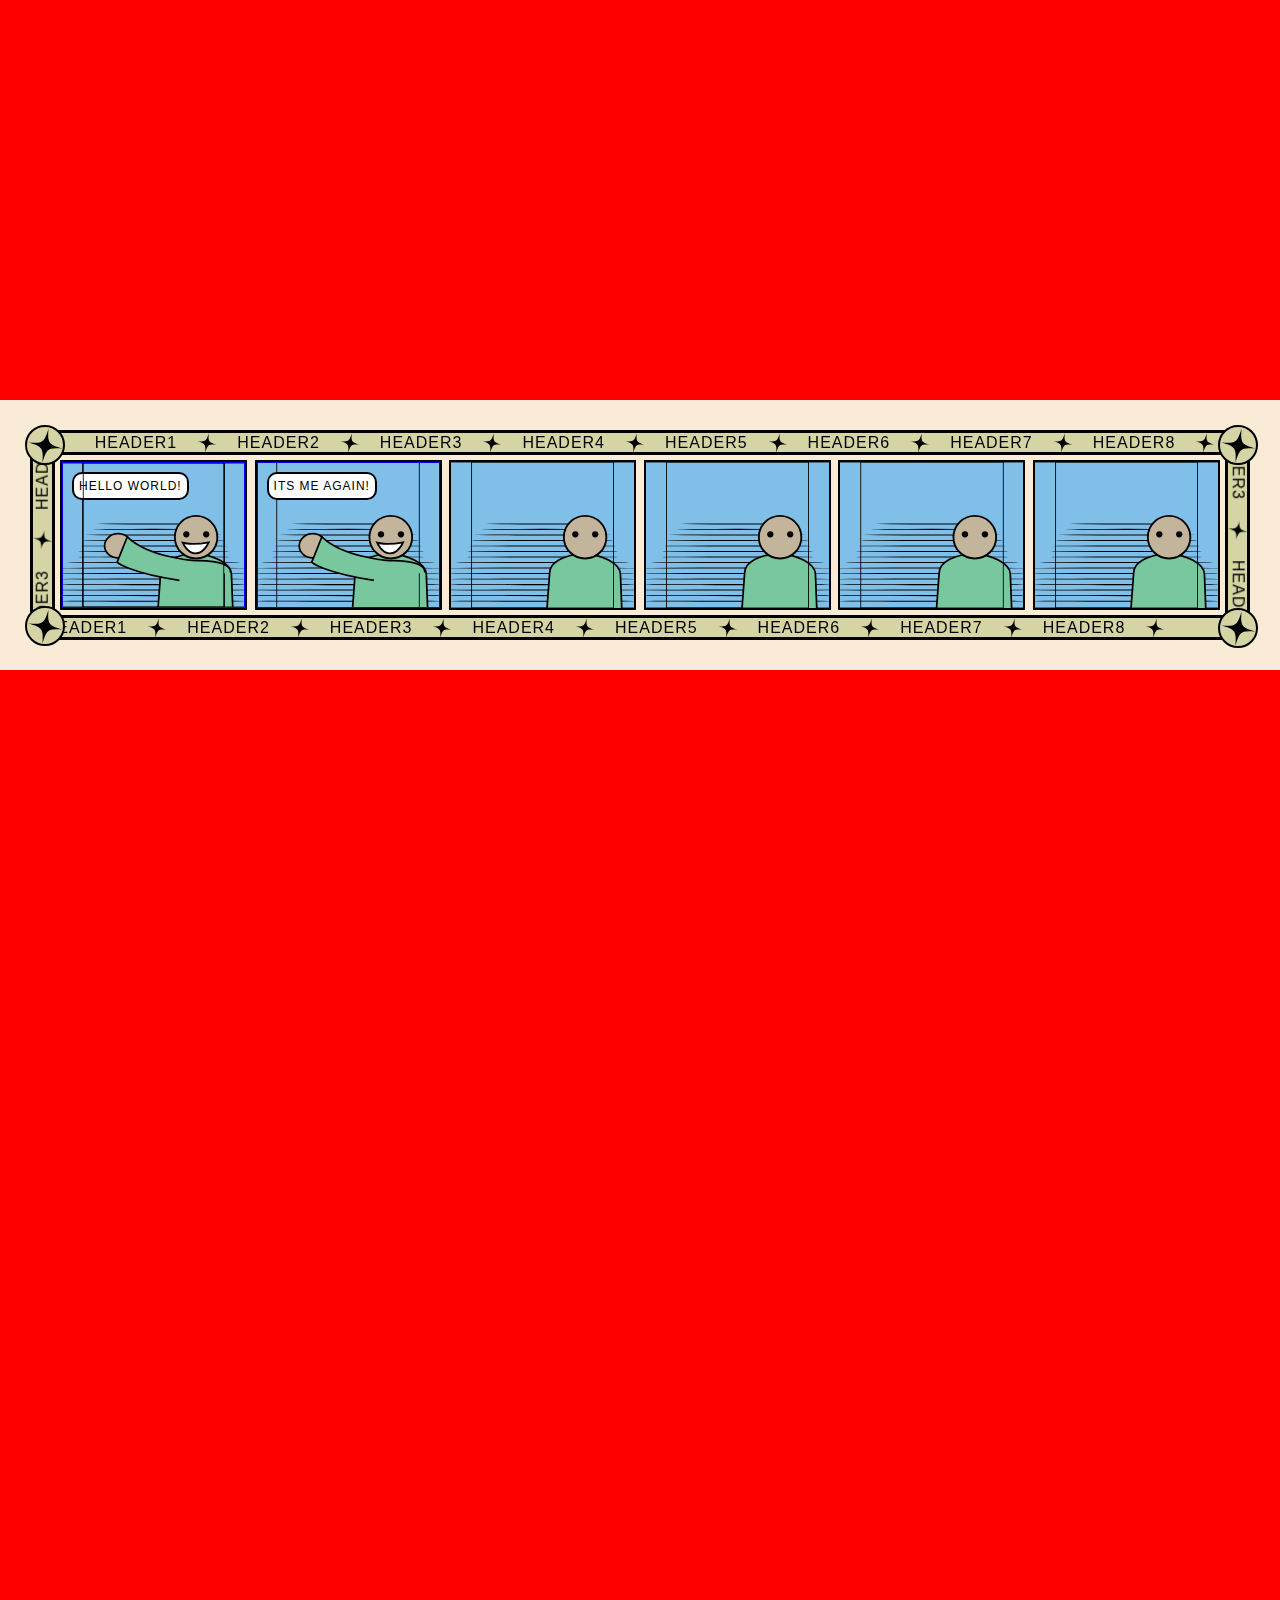
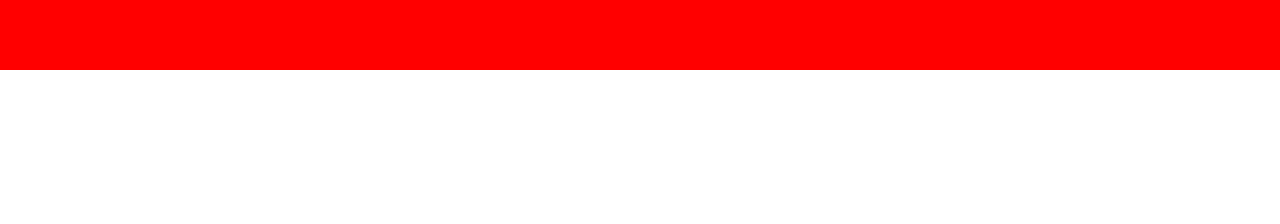
==== index.html @ 5d75104e "second commit" ====
<!DOCTYPE html>
<html lang="en">

<head>
    <meta charset="UTF-8">
    <meta http-equiv="X-UA-Compatible" content="IE=edge">
    <meta name="viewport" content="width=device-width, initial-scale=1.0">

    <!-- Stop Favicon Error  -->
    <link rel="shortcut icon" href="#">

    <link rel="stylesheet" href="comic-frames01.css">
    <title>Document</title>
</head>

<body>
    <div class="scratch" style="background-color: red; height: 40rem;"></div>


    <section class="section section-grid d-grid">
        <div class="container multi-frames-container d-grid">


            <div class="frame-container span-2-vert">


                <div class="text-bubble place-items-center">
                    <p>Hello World!</p>
                </div>
                <img src="illus/individual-frames01-01.svg" class="place-svg frame-svg" alt="">
                <img src="illus/individual-frames01-02.svg" class="place-svg frame-svg overlay-svg" alt="">
            
            
            
            </div>





            <div class="frame-container">
                <div class="text-bubble place-items-center">
                    <p>Its me again!</p>
                </div>

                <!-- Embedded SVG must be in wrapper -->
                <div class="svg-wrapper overlay-svg">
                    <svg class="place-embedded-svg">
                        <use href="#hand-face-overlay01"></use>
                    </svg>
                </div>
                <img src="illus/individual-frames01-01.svg" class="place-svg frame-svg" alt="">

            </div>
            <div class="frame-container">
                <img src="illus/individual-frames01-01.svg" class="place-svg frame-svg" alt="">
            </div>
            <div class="frame-container">
                <img src="illus/individual-frames01-01.svg" class="place-svg frame-svg" alt="">
            </div>
            <div class="frame-container">
                <img src="illus/individual-frames01-01.svg" class="place-svg frame-svg" alt="">
            </div>
            <div class="frame-container span-2-vert">
                <img src="illus/individual-frames01-01.svg" class="place-svg frame-svg" alt="">
            </div>


            <!-- Border Top  -->
        </div>
        <div class="scroll-container top-border place-items-center">
            <div class="scrolling-text">
                <p class="text-block">HEADER1</p>
                <img src="illus/scrolling-star-01.svg" alt="" class="star">
                <p class="text-block">HEADER2</p>
                <img src="illus/scrolling-star-01.svg" alt="" class="star">
                <p class="text-block">HEADER3</p>
                <img src="illus/scrolling-star-01.svg" alt="" class="star">
                <p class="text-block">HEADER4</p>
                <img src="illus/scrolling-star-01.svg" alt="" class="star">
                <p class="text-block">HEADER5</p>
                <img src="illus/scrolling-star-01.svg" alt="" class="star">
                <p class="text-block">HEADER6</p>
                <img src="illus/scrolling-star-01.svg" alt="" class="star">
                <p class="text-block">HEADER7</p>
                <img src="illus/scrolling-star-01.svg" alt="" class="star">
                <p class="text-block">HEADER8</p>
                <img src="illus/scrolling-star-01.svg" alt="" class="star">
            </div>
        </div>

        <!-- Bottom Border  -->
        <div class="scroll-container bottom-border place-items-center">
            <div class="scrolling-text">
                <p class="text-block">HEADER1</p>
                <img src="illus/scrolling-star-01.svg" alt="" class="star">
                <p class="text-block">HEADER2</p>
                <img src="illus/scrolling-star-01.svg" alt="" class="star">
                <p class="text-block">HEADER3</p>
                <img src="illus/scrolling-star-01.svg" alt="" class="star">
                <p class="text-block">HEADER4</p>
                <img src="illus/scrolling-star-01.svg" alt="" class="star">
                <p class="text-block">HEADER5</p>
                <img src="illus/scrolling-star-01.svg" alt="" class="star">
                <p class="text-block">HEADER6</p>
                <img src="illus/scrolling-star-01.svg" alt="" class="star">
                <p class="text-block">HEADER7</p>
                <img src="illus/scrolling-star-01.svg" alt="" class="star">
                <p class="text-block">HEADER8</p>
                <img src="illus/scrolling-star-01.svg" alt="" class="star">
            </div>
        </div>

        <!-- Border Left   -->

        <div class="scroll-container left-border place-items-center">
            <div class="scrolling-text rotate-left">
                <p class="text-block">HEADER1</p>
                <img src="illus/scrolling-star-01.svg" alt="" class="star">
                <p class="text-block">HEADER2</p>
                <img src="illus/scrolling-star-01.svg" alt="" class="star">
                <p class="text-block">HEADER3</p>
                <img src="illus/scrolling-star-01.svg" alt="" class="star">
                <p class="text-block">HEADER4</p>
                <img src="illus/scrolling-star-01.svg" alt="" class="star">
                <p class="text-block">HEADER5</p>
                <img src="illus/scrolling-star-01.svg" alt="" class="star">
                <p class="text-block">HEADER6</p>
                <img src="illus/scrolling-star-01.svg" alt="" class="star">
            </div>
        </div>

        <!-- Border Right   -->
        <div class="scroll-container right-border place-items-center">
            <div class="scrolling-text rotate-right">
                <p class="text-block">HEADER1</p>
                <img src="illus/scrolling-star-01.svg" alt="" class="star">
                <p class="text-block">HEADER2</p>
                <img src="illus/scrolling-star-01.svg" alt="" class="star">
                <p class="text-block">HEADER3</p>
                <img src="illus/scrolling-star-01.svg" alt="" class="star">
                <p class="text-block">HEADER4</p>
                <img src="illus/scrolling-star-01.svg" alt="" class="star">
                <p class="text-block">HEADER5</p>
                <img src="illus/scrolling-star-01.svg" alt="" class="star">
                <p class="text-block">HEADER6</p>
                <img src="illus/scrolling-star-01.svg" alt="" class="star">
            </div>
        </div>
        <!-- Corners  -->
        <div class="top-left-corner corner-container">
            <div class="corner-circle place-items-center">
                <img src="illus/scrolling-star-01.svg" alt="" class="corner-star">
            </div>
        </div>
        <div class="top-right-corner">
            <div class="corner-circle place-items-center">
                <img src="illus/scrolling-star-01.svg" alt="" class="corner-star">
            </div>
        </div>
        <div class="bottom-left-corner">
            <div class="corner-circle place-items-center">
                <img src="illus/scrolling-star-01.svg" alt="" class="corner-star">
            </div>
        </div>
        <div class="bottom-right-corner">
            <div class="corner-circle place-items-center">
                <img src="illus/scrolling-star-01.svg" alt="" class="corner-star">
            </div>
        </div>


    </section>
    <div class="scratch" style="background-color: red; height: 100rem;"></div>



    <!-- <div class="scroll-section">
            <div class="header-scrolling right">
                <div class="scroll-container">
                    <div class="scrolling-text">
                        <p class="text-block">HEADER</p>
                        <img src="illus/scrolling-star-01.svg" alt="" class = "star">
                        <p class="text-block">HEADER</p>
                        <img src="illus/scrolling-star-01.svg" alt="" class = "star">
                        <p class="text-block">HEADER</p>
                        <img src="illus/scrolling-star-01.svg" alt="" class = "star">
                        <p class="text-block">HEADER</p>
                        <img src="illus/scrolling-star-01.svg" alt="" class = "star">
                        <p class="text-block">HEADER</p>
                        <img src="illus/scrolling-star-01.svg" alt="" class = "star">
                        <p class="text-block">HEADER</p>
                        <img src="illus/scrolling-star-01.svg" alt="" class = "star">
                    </div>
                </div>
            </div>
        </div> -->





    <!-- ---------------------------  -->
    <svg>


        <!-- Keep View box, delete width and height  -->
        <symbol version="1.1" id="hand-face-overlay01" xmlns="http://www.w3.org/2000/svg"
            xmlns:xlink="http://www.w3.org/1999/xlink" x="0px" y="0px" viewBox="0 0 246.4 168.6"
            enable-background="new 0 0 246.4 168.6" xml:space="preserve">

            <ellipse fill="#C2B59B" stroke="#000000" stroke-width="2" stroke-miterlimit="10" cx="81.9" cy="97" rx="15.8"
                ry="14.2" />
            <path fill="#79C79F" stroke="#000000" stroke-width="2" stroke-miterlimit="10" d="M153.5,137.4c-60.8-9.4-72.7-21.3-72.7-21.3
	l11.9-29.7c24.6,24.3,79.2,28,79.2,28s41.9-1.8,41.3,13.8" />
            <path class="mouth" fill="#FFFFFF" stroke="#000000" stroke-width="2.1298" stroke-miterlimit="10" d="M157.3,93.3c0,0,10.2,3.5,30.4-0.4
	c0,0-5.5,12.8-15.2,12.9C162.8,105.9,157.3,93.3,157.3,93.3z" />

        </symbol>

    </svg>

    <script src="comic-frames01.js"></script>
</body>

</html>
---- comic-frames01.css ----
/* #region -----| Global |------------------------------------------------  */
:root {
    /* colors  */
    --color-1-light: rgb(231, 231, 231);
    --color-2-xtra-dark: rgb(41, 41, 41);

    /* font  */
    --font-headline: "Arial", sans-serif;
    ;
    --font-body: "Times New Roman", serif;
    --font-size-xsm: 1.2rem;
    --font-size-sm: 1.6rem;
    --font-size-md: 2.4rem;
    --font-size-lg: 3rem;
    --font-size-xl: 4rem;

    --gap: .75rem;

    /* Javascript  */
    --scroll-y: 50
}

*,
*::before,
*::after {
    margin: 0;
    padding: 0;
    box-sizing: border-box;

    /* Guide  */
    /* border: 1px solid red; */
}

html {
    /* font-size: 10px; Makes 1rem = 10px , must change font size to 1.6rem */
    font-size: 62.5%;

}

body {
    font-family: var(--font-body);
    font-size: var(--font-size-sm);
    color: black;
    background-color: white;
    letter-spacing: 1px;
}

h1,
h2,
h3,
h4,
h5,
h6 {
    font-family: var(--font-headline);
}

a {
    text-decoration: none;
    color: inherit;
}

ul {
    list-style: none;
}

img {
    /* so images dont overflow their containers  */
    max-width: 100%;
    display: block;
}

input,
button {
    /* font is shorthand for size, style, etc  */
    font: inherit;
    color: inherit;
    border: none;
    background-color: transparent;
    outline: none;
}

/* Remix Icon Size  */
i {
    font-size: var(--font-size-md);
}

/* #endregion  */

/* #region -----| Reusable Styles |---------------------------------------*/
.container {
    /* limit how wide a container can go  */
    max-width: 160rem;
    /* center */
    margin: 0 auto;
    /* padding: 0 1.5rem; */
}

.place-items-center {
    display: inline-flex;
    align-items: center;
    justify-content: center;
}

.d-grid {
    display: grid;
}

.section {
    padding: 3rem;
    margin: 0 auto;
    max-width: 160rem;
}

/* #endregion  */

/* #region -----| Styles |-------------------------------------  */

/* Section --------------------  */
.section-grid {
    background-color: antiquewhite;
 grid-template-columns: 2.5rem 1fr 2.5rem;
 grid-template-rows: 2.5rem 1fr 2.5rem;
 grid-template-areas: 
 "top-left-corner    top-border       top-right-corner"
 "left-border            main             right-border"
 "bottom-left-corner bottom-border bottom-right-corner";
}

/* Frame Layout  */
.multi-frames-container {
    grid-template-columns: repeat(2, 1fr);
    gap: var(--gap);
    padding: .5rem;
    grid-area: main;
}

.frame-container {
    position: relative;
    border: 2px solid black;
    min-height: 15rem;
    /* min-width: 16rem; */
    overflow: hidden;
    transition: transform 70ms cubic-bezier(.66, .91, 1, 1.74);

}

.text-bubble {
    position: absolute;
    background-color: white;
    border-radius: 1rem;
    border: 2px solid black;
    padding: .5rem;
    margin: 1rem;
    /* width: clamp(50%, 70%, 80%); */
    text-align: center;
}

.text-bubble p {
    font-family: var(--font-headline);
    font-size: var(--font-size-xsm);
    text-transform: uppercase;
}


/* Linked svgs  -----------------------*/
.place-svg {
    /* position: absolute; */
    width: 100%;
    height: 100%;
    object-fit: cover;
}

.overlay-svg {
    border: 1px solid blue;
    position: absolute;
    top: 0;
}

/* Embedded SVG  -----------------------*/

/* Must have wrapper  */
.svg-wrapper {
    /* Keep wrapper fit to parent */
    height: 100%;
    width: 100%;
    /* center child svg  */
    display: grid;
    place-items: center;
}


.place-embedded-svg {
    /* Override default 300px x 150px, must give height or width  */
    height: 100%;
}

/* Style Embedded svg -----  */
#hand-face-overlay01:hover .mouth {
    fill: green;
}

/* Style layout --------------  */
.frame-container:hover {
    transform: scale(1.1);
    width: max-content;







    z-index: 999;
    border: 4px solid black;
    box-shadow: 5px 5px rgba(0, 0, 0, 0.5);


}

.frame-container:hover > * {
    /* transform: scale(1.1); */
}


/* Scrolling Text border --------------------------------------------------------- */
.scroll-container {
    background-color: rgb(212, 212, 164);
    border: 3px solid black;
    overflow: hidden;
    /* width: 100vw; */
}

.scrolling-text {
    display: flex;
    overflow: visible;
    justify-content: center;
    align-items: center;
}

.text-block {
    /* padding-bottom: 0.5vw; */
    align-self: center;
    font-family: var(--font-headline);
    font-size: var(--font-size-sm);
    /* line-height: 2vw; */
}

.star {
    width: 2rem;
    height: 2rem;
    margin-right: 2rem;
    margin-left: 2rem;
    transform: rotate(calc(var(--scroll-y) * 2 * 1deg));
}

/* Border Areas  */
.top-border {
    grid-area: top-border;
}

.top-border .scrolling-text {
    justify-content: end;
        transform: translate3d(calc(var(--scroll-y) / 2 * 1px), 0px, 0px);
}

.bottom-border {
    grid-area: bottom-border;
}

.bottom-border .scrolling-text {
    justify-content: left;
    transform: translate3d(calc(var(--scroll-y) / 2 * -1px), 0px, 0px) ;
}

.left-border {
    grid-area:left-border; 
}

.left-border .scrolling-text {
    transform: rotate(-90deg) translate3d(calc(var(--scroll-y) / 2 * 1px), 0px, 0px);
}

.right-border {
    grid-area: right-border;
}

.right-border .scrolling-text {
    transform: rotate(90deg) translate3d(calc(var(--scroll-y) / 2 * 1px), 0px, 0px);
}

/* Corners  */

.corner-star {
    width: 3.5rem;
    height: 3.5rem;
    transform: rotate(calc(var(--scroll-y) * 2 * 1deg));
}
.corner-circle {
    /* position: absolute; */
    background-color: rgb(212, 212, 164);
    border-radius: 100vmax;
    border: 2px solid black;
    width: 4rem;
    height: 4rem;
    /* top: -.5rem;
    left: -.5rem; */
    /* z-index: 1; */
}

.top-left-corner {
    grid-area: top-left-corner;
    position: relative;
    top: -.5rem;
    right: .5rem;
}

.top-right-corner {
    grid-area: top-right-corner;
    position: relative;
    top: -.5rem;
    right: .7rem;
}

.bottom-left-corner {
    grid-area: bottom-left-corner;
    position: relative;
    top: -.9rem;
    right: .5rem;
}

.bottom-right-corner {
    grid-area: bottom-right-corner;
    position: relative;
    top: -.7rem;
    right: .7rem;
}





/* #endregion  */

/* #region -----| Media Queries -from MOBILE |-------------------------------------  */

/* Mobile style to min 365px  */
@media screen and (min-width: 576px) {

    .multi-frames-container {
        grid-template-columns: repeat(3, 1fr);
    }
}



@media screen and (min-width: 700px) and (max-width:1045px) {
    .multi-frames-container {
        grid-template-columns: repeat(4, 1fr);
    }

    .frame-container:nth-child(1) {
        grid-row: 1/3;
    }

    .frame-container:nth-child(6) {
        grid-column: 4/5;
        grid-row: 1/3;
    }


}

/* xlg-screen style to max 1920 */
@media screen and (min-width: 1045px) {

    .multi-frames-container {
        grid-template-columns: repeat(6, 1fr);
    }

    .frame-container:nth-child(1) {
        grid-row: unset;
    }

    .frame-container:nth-child(6) {
        grid-column: unset;
        grid-row: unset;
    }




}

/* #endregion  */
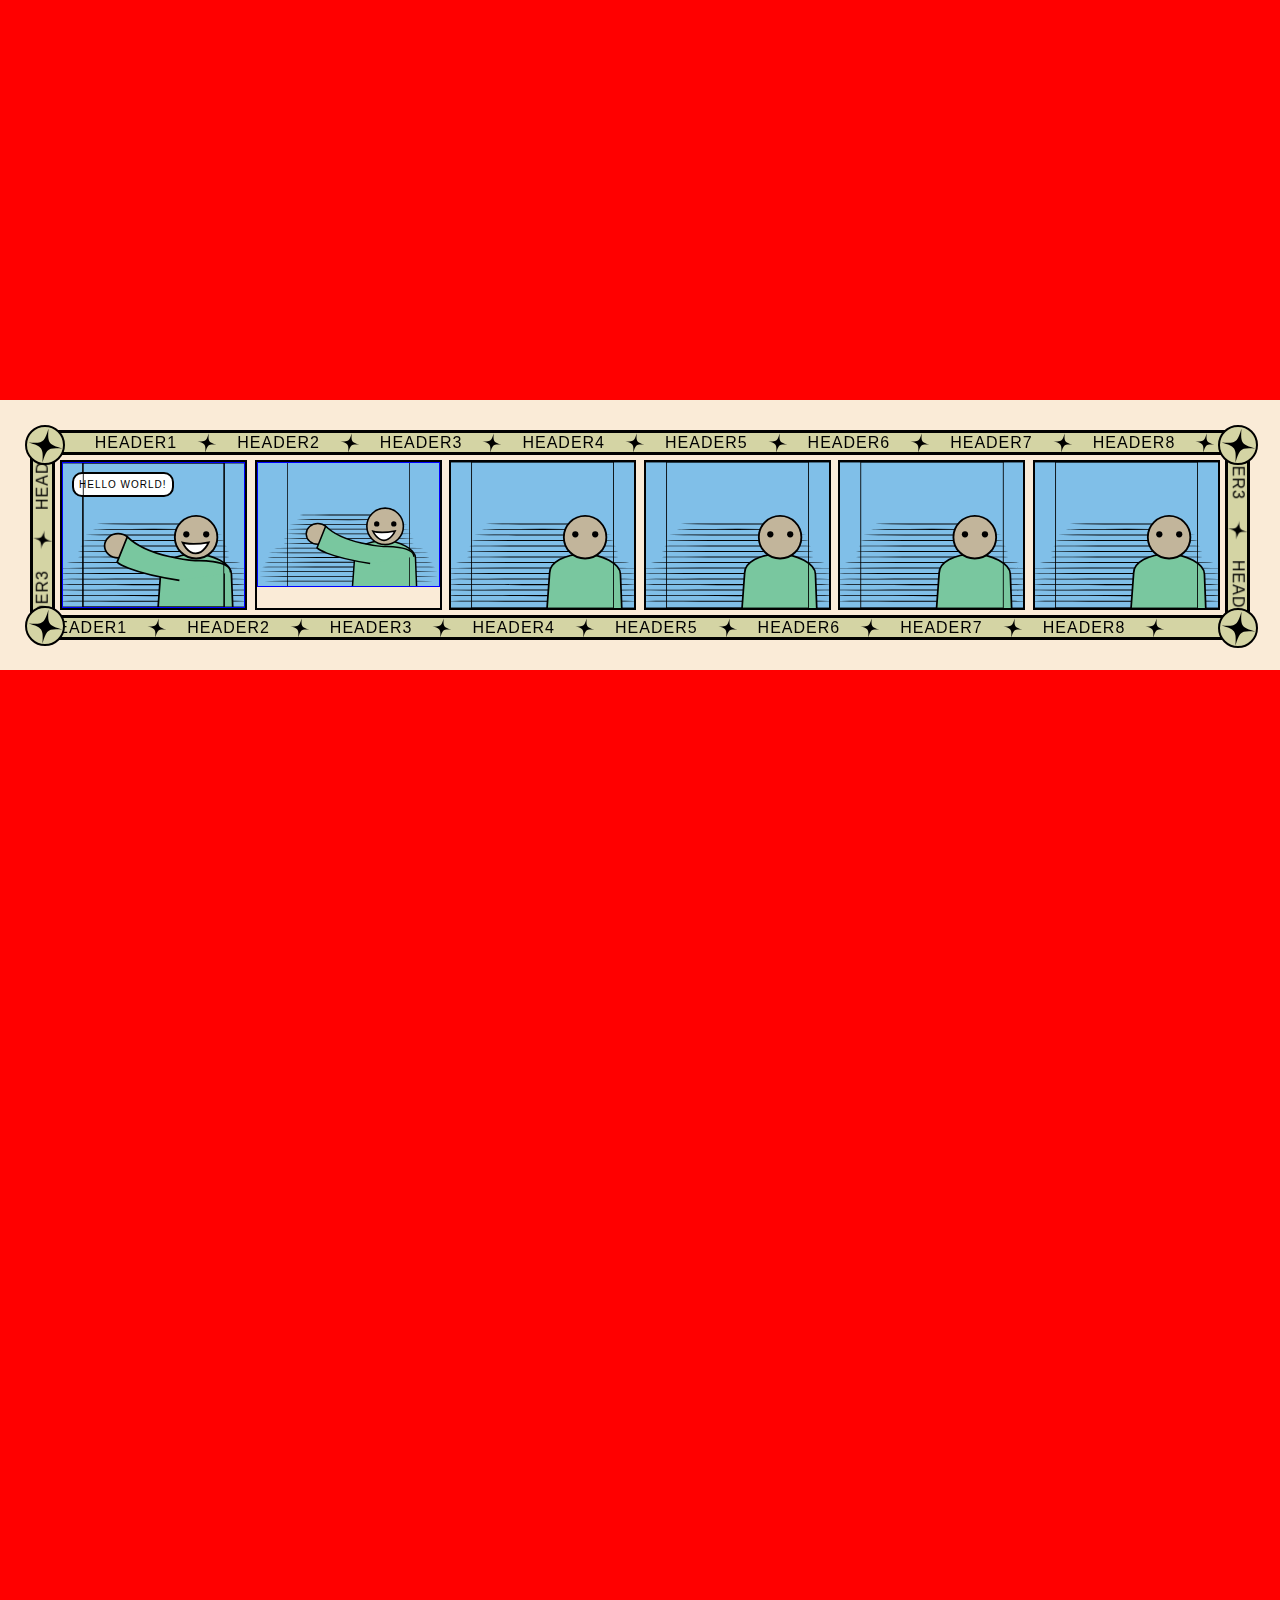
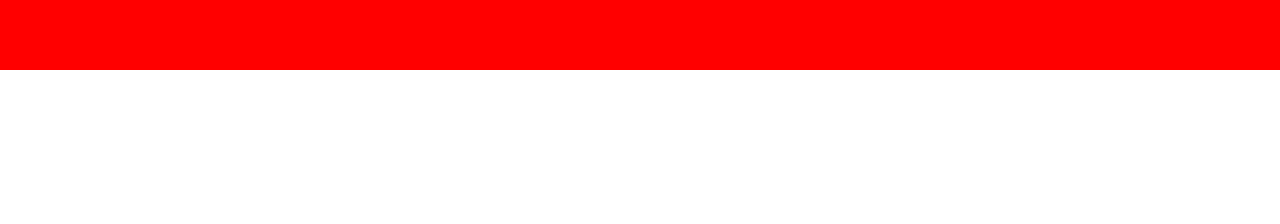
==== commit e5e2e30c: "frames expand on hover almost working" ====
--- a/index.html
+++ b/index.html
@@ -20,50 +20,60 @@
     <section class="section section-grid d-grid">
         <div class="container multi-frames-container d-grid">
 
-
-            <div class="frame-container span-2-vert">
-
-
-                <div class="text-bubble place-items-center">
-                    <p>Hello World!</p>
-                </div>
-                <img src="illus/individual-frames01-01.svg" class="place-svg frame-svg" alt="">
-                <img src="illus/individual-frames01-02.svg" class="place-svg frame-svg overlay-svg" alt="">
+            <div class="frame-wrapper frame01">
+                <div class="frame-container">
+
+
+                    <div class="text-bubble place-items-center">
+                        <p>Hello World!</p>
+                    </div>
+                    <img src="illus/individual-frames01-01.svg" class="place-svg frame-svg" alt="">
+                    <img src="illus/individual-frames01-02.svg" class="place-svg frame-svg overlay-svg" alt="">
+                </div>
+            </div>
+
+
+            <div class="frame-wrapper">
+                <div class="frame-container">
+                    <div class="text-bubble place-items-center">
+                        <p>Its me again!</p>
+                    </div>
+<div class="overlay-container">
+                    <!-- Embedded SVG must be in wrapper -->
+                    <div class="svg-wrapper overlay-svg">
+                        <svg class="place-embedded-svg">
+                            <use href="#hand-face-overlay01"></use>
+                        </svg>
+                    </div>
+                    <img src="illus/individual-frames01-01.svg" class="place-svg frame-svg" alt="">
+                </div>
+                </div>
+            </div>
+
+            <div class="frame-wrapper">
+                <div class="frame-container">
+                    <img src="illus/individual-frames01-01.svg" class="place-svg frame-svg" alt="">
+                </div>
+            </div>
+
+              <div class="frame-wrapper">
+                <div class="frame-container">
+                    <img src="illus/individual-frames01-01.svg" class="place-svg frame-svg" alt="">
+                </div>
+            </div>
             
+            <div class="frame-wrapper">
+                <div class="frame-container">
+                    <img src="illus/individual-frames01-01.svg" class="place-svg frame-svg" alt="">
+                </div>
+            </div>
             
+            <div class="frame-wrapper frame06">
+                <div class="frame-container">
+                    <img src="illus/individual-frames01-01.svg" class="place-svg frame-svg" alt="">
+                </div>
+            </div>
             
-            </div>
-
-
-
-
-
-            <div class="frame-container">
-                <div class="text-bubble place-items-center">
-                    <p>Its me again!</p>
-                </div>
-
-                <!-- Embedded SVG must be in wrapper -->
-                <div class="svg-wrapper overlay-svg">
-                    <svg class="place-embedded-svg">
-                        <use href="#hand-face-overlay01"></use>
-                    </svg>
-                </div>
-                <img src="illus/individual-frames01-01.svg" class="place-svg frame-svg" alt="">
-
-            </div>
-            <div class="frame-container">
-                <img src="illus/individual-frames01-01.svg" class="place-svg frame-svg" alt="">
-            </div>
-            <div class="frame-container">
-                <img src="illus/individual-frames01-01.svg" class="place-svg frame-svg" alt="">
-            </div>
-            <div class="frame-container">
-                <img src="illus/individual-frames01-01.svg" class="place-svg frame-svg" alt="">
-            </div>
-            <div class="frame-container span-2-vert">
-                <img src="illus/individual-frames01-01.svg" class="place-svg frame-svg" alt="">
-            </div>
 
 
             <!-- Border Top  -->
--- a/comic-frames01.css
+++ b/comic-frames01.css
@@ -8,7 +8,7 @@
     --font-headline: "Arial", sans-serif;
     ;
     --font-body: "Times New Roman", serif;
-    --font-size-xsm: 1.2rem;
+    --font-size-xsm: 1rem;
     --font-size-sm: 1.6rem;
     --font-size-md: 2.4rem;
     --font-size-lg: 3rem;
@@ -118,30 +118,47 @@
 /* Section --------------------  */
 .section-grid {
     background-color: antiquewhite;
- grid-template-columns: 2.5rem 1fr 2.5rem;
- grid-template-rows: 2.5rem 1fr 2.5rem;
- grid-template-areas: 
- "top-left-corner    top-border       top-right-corner"
- "left-border            main             right-border"
- "bottom-left-corner bottom-border bottom-right-corner";
+    grid-template-columns: 2.5rem 1fr 2.5rem;
+    grid-template-rows: 2.5rem 1fr 2.5rem;
+    grid-template-areas:
+        "top-left-corner    top-border       top-right-corner"
+        "left-border            main             right-border"
+        "bottom-left-corner bottom-border bottom-right-corner";
 }
 
 /* Frame Layout  */
 .multi-frames-container {
     grid-template-columns: repeat(2, 1fr);
+    width: 100%;
+
     gap: var(--gap);
     padding: .5rem;
     grid-area: main;
 }
 
+.frame-wrapper {
+    position: relative;
+
+
+    min-height: 15rem;
+
+    /* min-height: 150px */
+}
+
 .frame-container {
-    position: relative;
+    position: absolute;
     border: 2px solid black;
-    min-height: 15rem;
+    height: 100%;
+    width: 100%;
+    /* min-height: 15rem; */
     /* min-width: 16rem; */
-    overflow: hidden;
-    transition: transform 70ms cubic-bezier(.66, .91, 1, 1.74);
-
+    /* overflow: hidden;
+    transition: transform 70ms cubic-bezier(.66, .91, 1, 1.74); */
+
+}
+
+.overlay-container {
+    position: relative;
 }
 
 .text-bubble {
@@ -217,10 +234,6 @@
 
 }
 
-.frame-container:hover > * {
-    /* transform: scale(1.1); */
-}
-
 
 /* Scrolling Text border --------------------------------------------------------- */
 .scroll-container {
@@ -260,7 +273,7 @@
 
 .top-border .scrolling-text {
     justify-content: end;
-        transform: translate3d(calc(var(--scroll-y) / 2 * 1px), 0px, 0px);
+    transform: translate3d(calc(var(--scroll-y) / 2 * 1px), 0px, 0px);
 }
 
 .bottom-border {
@@ -269,11 +282,11 @@
 
 .bottom-border .scrolling-text {
     justify-content: left;
-    transform: translate3d(calc(var(--scroll-y) / 2 * -1px), 0px, 0px) ;
+    transform: translate3d(calc(var(--scroll-y) / 2 * -1px), 0px, 0px);
 }
 
 .left-border {
-    grid-area:left-border; 
+    grid-area: left-border;
 }
 
 .left-border .scrolling-text {
@@ -295,6 +308,7 @@
     height: 3.5rem;
     transform: rotate(calc(var(--scroll-y) * 2 * 1deg));
 }
+
 .corner-circle {
     /* position: absolute; */
     background-color: rgb(212, 212, 164);
@@ -358,11 +372,11 @@
         grid-template-columns: repeat(4, 1fr);
     }
 
-    .frame-container:nth-child(1) {
+    .frame01 {
         grid-row: 1/3;
     }
 
-    .frame-container:nth-child(6) {
+    .frame06 {
         grid-column: 4/5;
         grid-row: 1/3;
     }
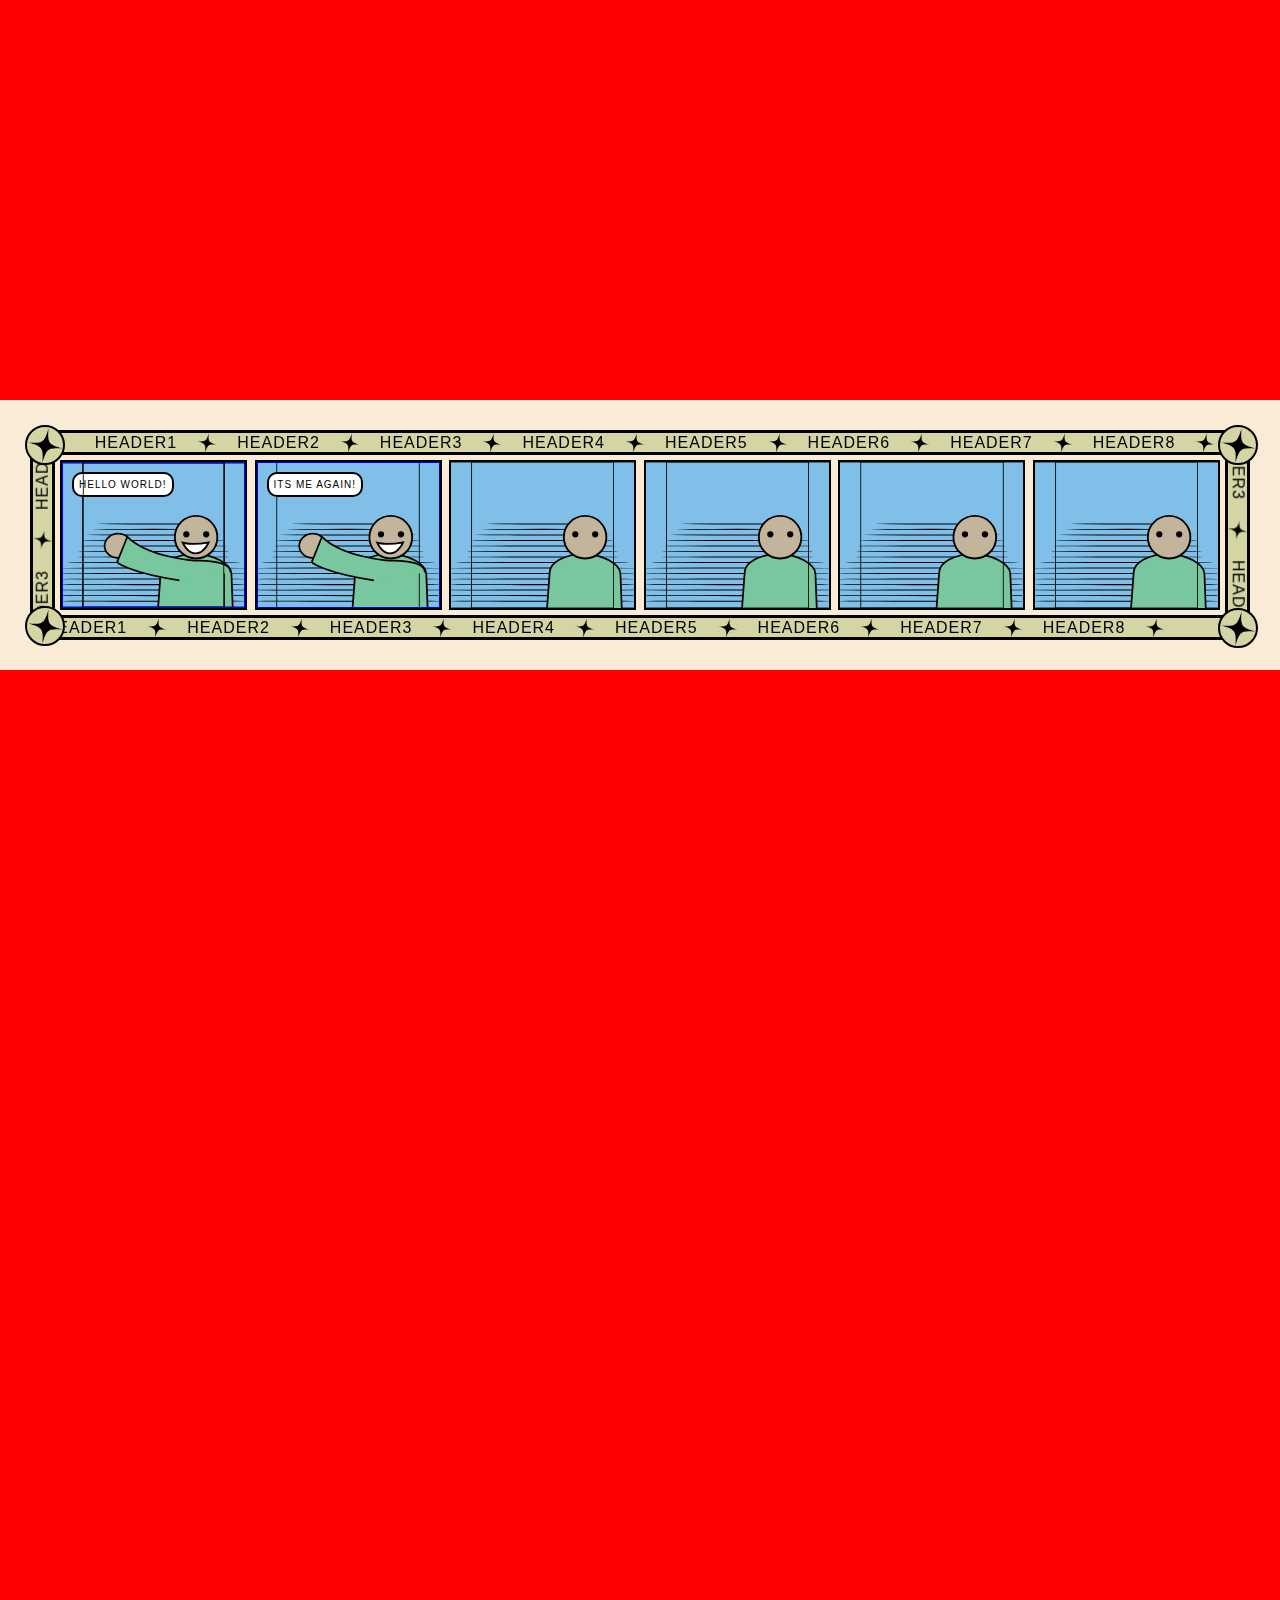
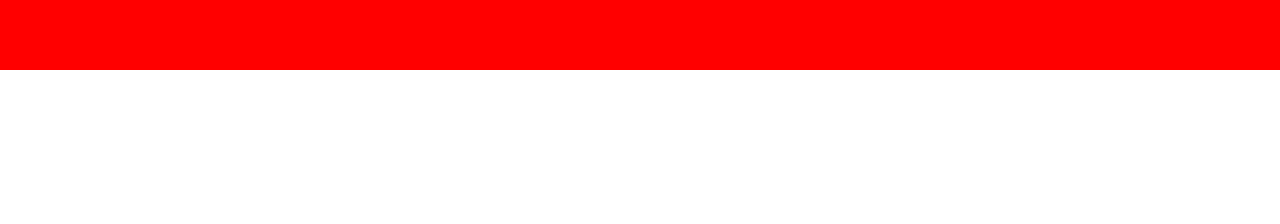
==== commit 73f293a6: "rolled back file names" ====
--- a/index.html
+++ b/index.html
@@ -9,7 +9,7 @@
     <!-- Stop Favicon Error  -->
     <link rel="shortcut icon" href="#">
 
-    <link rel="stylesheet" href="comic-frames01.css">
+    <link rel="stylesheet" href="comic-frames02.css">
     <title>Document</title>
 </head>
 
@@ -20,60 +20,50 @@
     <section class="section section-grid d-grid">
         <div class="container multi-frames-container d-grid">
 
-            <div class="frame-wrapper frame01">
-                <div class="frame-container">
-
-
-                    <div class="text-bubble place-items-center">
-                        <p>Hello World!</p>
-                    </div>
-                    <img src="illus/individual-frames01-01.svg" class="place-svg frame-svg" alt="">
-                    <img src="illus/individual-frames01-02.svg" class="place-svg frame-svg overlay-svg" alt="">
-                </div>
-            </div>
-
-
-            <div class="frame-wrapper">
-                <div class="frame-container">
-                    <div class="text-bubble place-items-center">
-                        <p>Its me again!</p>
-                    </div>
-<div class="overlay-container">
-                    <!-- Embedded SVG must be in wrapper -->
-                    <div class="svg-wrapper overlay-svg">
-                        <svg class="place-embedded-svg">
-                            <use href="#hand-face-overlay01"></use>
-                        </svg>
-                    </div>
-                    <img src="illus/individual-frames01-01.svg" class="place-svg frame-svg" alt="">
-                </div>
-                </div>
-            </div>
-
-            <div class="frame-wrapper">
-                <div class="frame-container">
-                    <img src="illus/individual-frames01-01.svg" class="place-svg frame-svg" alt="">
-                </div>
-            </div>
-
-              <div class="frame-wrapper">
-                <div class="frame-container">
-                    <img src="illus/individual-frames01-01.svg" class="place-svg frame-svg" alt="">
-                </div>
-            </div>
+
+            <div class="frame-container span-2-vert">
+
+
+                <div class="text-bubble place-items-center">
+                    <p>Hello World!</p>
+                </div>
+                <img src="illus/individual-frames01-01.svg" class="place-svg frame-svg" alt="">
+                <img src="illus/individual-frames01-02.svg" class="place-svg frame-svg overlay-svg" alt="">
             
-            <div class="frame-wrapper">
-                <div class="frame-container">
-                    <img src="illus/individual-frames01-01.svg" class="place-svg frame-svg" alt="">
-                </div>
-            </div>
             
-            <div class="frame-wrapper frame06">
-                <div class="frame-container">
-                    <img src="illus/individual-frames01-01.svg" class="place-svg frame-svg" alt="">
-                </div>
-            </div>
             
+            </div>
+
+
+
+
+
+            <div class="frame-container">
+                <div class="text-bubble place-items-center">
+                    <p>Its me again!</p>
+                </div>
+
+                <!-- Embedded SVG must be in wrapper -->
+                <div class="svg-wrapper overlay-svg">
+                    <svg class="place-embedded-svg">
+                        <use href="#hand-face-overlay01"></use>
+                    </svg>
+                </div>
+                <img src="illus/individual-frames01-01.svg" class="place-svg frame-svg" alt="">
+
+            </div>
+            <div class="frame-container">
+                <img src="illus/individual-frames01-01.svg" class="place-svg frame-svg" alt="">
+            </div>
+            <div class="frame-container">
+                <img src="illus/individual-frames01-01.svg" class="place-svg frame-svg" alt="">
+            </div>
+            <div class="frame-container">
+                <img src="illus/individual-frames01-01.svg" class="place-svg frame-svg" alt="">
+            </div>
+            <div class="frame-container span-2-vert">
+                <img src="illus/individual-frames01-01.svg" class="place-svg frame-svg" alt="">
+            </div>
 
 
             <!-- Border Top  -->
@@ -230,7 +220,7 @@
 
     </svg>
 
-    <script src="comic-frames01.js"></script>
+    <script src="comic-frames02.js"></script>
 </body>
 
 </html>--- a/comic-frames02.css
+++ b/comic-frames02.css
@@ -0,0 +1,380 @@
+/* #region -----| Global |------------------------------------------------  */
+:root {
+    /* colors  */
+    --color-1-light: rgb(231, 231, 231);
+    --color-2-xtra-dark: rgb(41, 41, 41);
+
+    /* font  */
+    --font-headline: "Arial", sans-serif;
+    ;
+    --font-body: "Times New Roman", serif;
+    --font-size-xsm: 1rem;
+    --font-size-sm: 1.6rem;
+    --font-size-md: 2.4rem;
+    --font-size-lg: 3rem;
+    --font-size-xl: 4rem;
+
+    --gap: .75rem;
+
+    /* Javascript  */
+    --scroll-y: 50
+}
+
+*,
+*::before,
+*::after {
+    margin: 0;
+    padding: 0;
+    box-sizing: border-box;
+
+    /* Guide  */
+    /* border: 1px solid red; */
+}
+
+html {
+    /* font-size: 10px; Makes 1rem = 10px , must change font size to 1.6rem */
+    font-size: 62.5%;
+
+}
+
+body {
+    font-family: var(--font-body);
+    font-size: var(--font-size-sm);
+    color: black;
+    background-color: white;
+    letter-spacing: 1px;
+}
+
+h1,
+h2,
+h3,
+h4,
+h5,
+h6 {
+    font-family: var(--font-headline);
+}
+
+a {
+    text-decoration: none;
+    color: inherit;
+}
+
+ul {
+    list-style: none;
+}
+
+img {
+    /* so images dont overflow their containers  */
+    max-width: 100%;
+    display: block;
+}
+
+input,
+button {
+    /* font is shorthand for size, style, etc  */
+    font: inherit;
+    color: inherit;
+    border: none;
+    background-color: transparent;
+    outline: none;
+}
+
+/* Remix Icon Size  */
+i {
+    font-size: var(--font-size-md);
+}
+
+/* #endregion  */
+
+/* #region -----| Reusable Styles |---------------------------------------*/
+.container {
+    /* limit how wide a container can go  */
+    max-width: 160rem;
+    /* center */
+    margin: 0 auto;
+    /* padding: 0 1.5rem; */
+}
+
+.place-items-center {
+    display: inline-flex;
+    align-items: center;
+    justify-content: center;
+}
+
+.d-grid {
+    display: grid;
+}
+
+.section {
+    padding: 3rem;
+    margin: 0 auto;
+    max-width: 160rem;
+}
+
+/* #endregion  */
+
+/* #region -----| Styles |-------------------------------------  */
+
+/* Section --------------------  */
+.section-grid {
+    background-color: antiquewhite;
+ grid-template-columns: 2.5rem 1fr 2.5rem;
+ grid-template-rows: 2.5rem 1fr 2.5rem;
+ grid-template-areas: 
+ "top-left-corner    top-border       top-right-corner"
+ "left-border            main             right-border"
+ "bottom-left-corner bottom-border bottom-right-corner";
+}
+
+/* Frame Layout  */
+.multi-frames-container {
+    grid-template-columns: repeat(2, 1fr);
+    gap: var(--gap);
+    padding: .5rem;
+    grid-area: main;
+}
+
+.frame-container {
+    position: relative;
+    border: 2px solid black;
+    min-height: 15rem;
+    /* min-width: 16rem; */
+    overflow: hidden;
+    transition: transform 70ms cubic-bezier(.66, .91, 1, 1.74);
+
+}
+
+.text-bubble {
+    position: absolute;
+    background-color: white;
+    border-radius: 1rem;
+    border: 2px solid black;
+    padding: .5rem;
+    margin: 1rem;
+    /* width: clamp(50%, 70%, 80%); */
+    text-align: center;
+}
+
+.text-bubble p {
+    font-family: var(--font-headline);
+    font-size: var(--font-size-xsm);
+    text-transform: uppercase;
+}
+
+
+/* Linked svgs  -----------------------*/
+.place-svg {
+    /* position: absolute; */
+    width: 100%;
+    height: 100%;
+    object-fit: cover;
+}
+
+.overlay-svg {
+    border: 1px solid blue;
+    position: absolute;
+    top: 0;
+}
+
+/* Embedded SVG  -----------------------*/
+
+/* Must have wrapper  */
+.svg-wrapper {
+    /* Keep wrapper fit to parent */
+    height: 100%;
+    width: 100%;
+    /* center child svg  */
+    display: grid;
+    place-items: center;
+}
+
+
+.place-embedded-svg {
+    /* Override default 300px x 150px, must give height or width  */
+    height: 100%;
+}
+
+/* Style Embedded svg -----  */
+#hand-face-overlay01:hover .mouth {
+    fill: green;
+}
+
+/* Style layout --------------  */
+.frame-container:hover {
+    transform: scale(1.1);
+    /* width: max-content; */
+    z-index: 999;
+    border: 4px solid black;
+    box-shadow: 5px 5px rgba(0, 0, 0, 0.5);
+}
+
+/* Scrolling Text border --------------------------------------------------------- */
+.scroll-container {
+    background-color: rgb(212, 212, 164);
+    border: 3px solid black;
+    overflow: hidden;
+    /* width: 100vw; */
+}
+
+.scrolling-text {
+    display: flex;
+    overflow: visible;
+    justify-content: center;
+    align-items: center;
+}
+
+.text-block {
+    /* padding-bottom: 0.5vw; */
+    align-self: center;
+    font-family: var(--font-headline);
+    font-size: var(--font-size-sm);
+    /* line-height: 2vw; */
+}
+
+.star {
+    width: 2rem;
+    height: 2rem;
+    margin-right: 2rem;
+    margin-left: 2rem;
+    transform: rotate(calc(var(--scroll-y) * 2 * 1deg));
+}
+
+/* Border Areas  */
+.top-border {
+    grid-area: top-border;
+}
+
+.top-border .scrolling-text {
+    justify-content: end;
+        transform: translate3d(calc(var(--scroll-y) / 2 * 1px), 0px, 0px);
+}
+
+.bottom-border {
+    grid-area: bottom-border;
+}
+
+.bottom-border .scrolling-text {
+    justify-content: left;
+    transform: translate3d(calc(var(--scroll-y) / 2 * -1px), 0px, 0px) ;
+}
+
+.left-border {
+    grid-area:left-border; 
+}
+
+.left-border .scrolling-text {
+    transform: rotate(-90deg) translate3d(calc(var(--scroll-y) / 2 * 1px), 0px, 0px);
+}
+
+.right-border {
+    grid-area: right-border;
+}
+
+.right-border .scrolling-text {
+    transform: rotate(90deg) translate3d(calc(var(--scroll-y) / 2 * 1px), 0px, 0px);
+}
+
+/* Corners  */
+
+.corner-star {
+    width: 3.5rem;
+    height: 3.5rem;
+    transform: rotate(calc(var(--scroll-y) * 2 * 1deg));
+}
+.corner-circle {
+    /* position: absolute; */
+    background-color: rgb(212, 212, 164);
+    border-radius: 100vmax;
+    border: 2px solid black;
+    width: 4rem;
+    height: 4rem;
+    /* top: -.5rem;
+    left: -.5rem; */
+    /* z-index: 1; */
+}
+
+.top-left-corner {
+    grid-area: top-left-corner;
+    position: relative;
+    top: -.5rem;
+    right: .5rem;
+}
+
+.top-right-corner {
+    grid-area: top-right-corner;
+    position: relative;
+    top: -.5rem;
+    right: .7rem;
+}
+
+.bottom-left-corner {
+    grid-area: bottom-left-corner;
+    position: relative;
+    top: -.9rem;
+    right: .5rem;
+}
+
+.bottom-right-corner {
+    grid-area: bottom-right-corner;
+    position: relative;
+    top: -.7rem;
+    right: .7rem;
+}
+
+
+
+
+
+/* #endregion  */
+
+/* #region -----| Media Queries -from MOBILE |-------------------------------------  */
+
+/* Mobile style to min 365px  */
+@media screen and (min-width: 576px) {
+
+    .multi-frames-container {
+        grid-template-columns: repeat(3, 1fr);
+    }
+}
+
+
+
+@media screen and (min-width: 700px) and (max-width:1045px) {
+    .multi-frames-container {
+        grid-template-columns: repeat(4, 1fr);
+    }
+
+    .frame-container:nth-child(1) {
+        grid-row: 1/3;
+    }
+
+    .frame-container:nth-child(6) {
+        grid-column: 4/5;
+        grid-row: 1/3;
+    }
+
+
+}
+
+/* xlg-screen style to max 1920 */
+@media screen and (min-width: 1045px) {
+
+    .multi-frames-container {
+        grid-template-columns: repeat(6, 1fr);
+    }
+
+    .frame-container:nth-child(1) {
+        grid-row: unset;
+    }
+
+    .frame-container:nth-child(6) {
+        grid-column: unset;
+        grid-row: unset;
+    }
+
+
+
+
+}
+
+/* #endregion  */